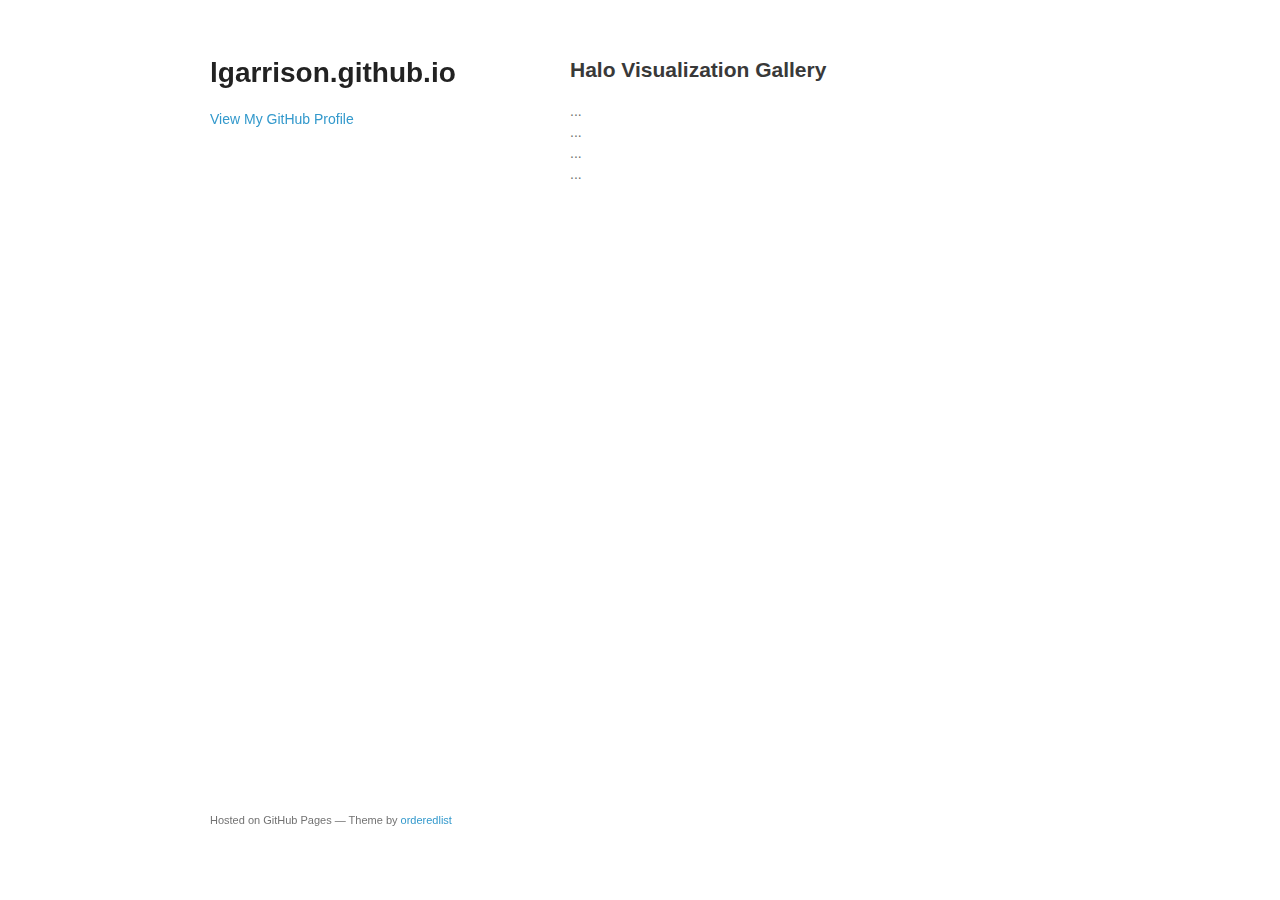
==== halos/index.html @ e94f792e "Organizing files" ====
<!doctype html>
<html>
  <head>
    <meta charset="utf-8">
    <meta http-equiv="X-UA-Compatible" content="chrome=1">
    <title>lgarrison.github.io by lgarrison</title>

    <link rel="stylesheet" href="../stylesheets/styles.css">
    <link rel="stylesheet" href="../stylesheets/github-light.css">
    <meta name="viewport" content="width=device-width">
    <!--[if lt IE 9]>
    <script src="//html5shiv.googlecode.com/svn/trunk/html5.js"></script>
    <![endif]-->
  </head>
  <body>
    <div class="wrapper">
      <header>
        <h1>lgarrison.github.io</h1>
        <p></p>


        <p class="view"><a href="https://github.com/lgarrison">View My GitHub Profile</a></p>

      </header>
      <section>
        <h2>
<a id="welcome-to-github-pages" class="anchor" href="#welcome-to-github-pages" aria-hidden="true"><span aria-hidden="true" class="octicon octicon-link"></span></a>Halo Visualization Gallery</h2>

<div class="grid">
  <div class="grid-item">...</div>
  <div class="grid-item grid-item--width2">...</div>
  <div class="grid-item">...</div>
  ...
</div>

      </section>
      <footer>
        <p><small>Hosted on GitHub Pages &mdash; Theme by <a href="https://github.com/orderedlist">orderedlist</a></small></p>
      </footer>
    </div>
    <script src="../javascripts/scale.fix.js"></script>
    <script src="/path/to/masonry.pkgd.min.js"></script>
    
  </body>
</html>
---- stylesheets/styles.css ----
@font-face {
  font-family: 'Noto Sans';
  font-weight: 400;
  font-style: normal;
  src: url('../fonts/Noto-Sans-regular/Noto-Sans-regular.eot');
  src: url('../fonts/Noto-Sans-regular/Noto-Sans-regular.eot?#iefix') format('embedded-opentype'),
       local('Noto Sans'),
       local('Noto-Sans-regular'),
       url('../fonts/Noto-Sans-regular/Noto-Sans-regular.woff2') format('woff2'),
       url('../fonts/Noto-Sans-regular/Noto-Sans-regular.woff') format('woff'),
       url('../fonts/Noto-Sans-regular/Noto-Sans-regular.ttf') format('truetype'),
       url('../fonts/Noto-Sans-regular/Noto-Sans-regular.svg#NotoSans') format('svg');
}

@font-face {
  font-family: 'Noto Sans';
  font-weight: 700;
  font-style: normal;
  src: url('../fonts/Noto-Sans-700/Noto-Sans-700.eot');
  src: url('../fonts/Noto-Sans-700/Noto-Sans-700.eot?#iefix') format('embedded-opentype'),
       local('Noto Sans Bold'),
       local('Noto-Sans-700'),
       url('../fonts/Noto-Sans-700/Noto-Sans-700.woff2') format('woff2'),
       url('../fonts/Noto-Sans-700/Noto-Sans-700.woff') format('woff'),
       url('../fonts/Noto-Sans-700/Noto-Sans-700.ttf') format('truetype'),
       url('../fonts/Noto-Sans-700/Noto-Sans-700.svg#NotoSans') format('svg');
}

@font-face {
  font-family: 'Noto Sans';
  font-weight: 400;
  font-style: italic;
  src: url('../fonts/Noto-Sans-italic/Noto-Sans-italic.eot');
  src: url('../fonts/Noto-Sans-italic/Noto-Sans-italic.eot?#iefix') format('embedded-opentype'),
       local('Noto Sans Italic'),
       local('Noto-Sans-italic'),
       url('../fonts/Noto-Sans-italic/Noto-Sans-italic.woff2') format('woff2'),
       url('../fonts/Noto-Sans-italic/Noto-Sans-italic.woff') format('woff'),
       url('../fonts/Noto-Sans-italic/Noto-Sans-italic.ttf') format('truetype'),
       url('../fonts/Noto-Sans-italic/Noto-Sans-italic.svg#NotoSans') format('svg');
}

@font-face {
  font-family: 'Noto Sans';
  font-weight: 700;
  font-style: italic;
  src: url('../fonts/Noto-Sans-700italic/Noto-Sans-700italic.eot');
  src: url('../fonts/Noto-Sans-700italic/Noto-Sans-700italic.eot?#iefix') format('embedded-opentype'),
       local('Noto Sans Bold Italic'),
       local('Noto-Sans-700italic'),
       url('../fonts/Noto-Sans-700italic/Noto-Sans-700italic.woff2') format('woff2'),
       url('../fonts/Noto-Sans-700italic/Noto-Sans-700italic.woff') format('woff'),
       url('../fonts/Noto-Sans-700italic/Noto-Sans-700italic.ttf') format('truetype'),
       url('../fonts/Noto-Sans-700italic/Noto-Sans-700italic.svg#NotoSans') format('svg');
}

body {
  background-color: #fff;
  padding:50px;
  font: 14px/1.5 "Noto Sans", "Helvetica Neue", Helvetica, Arial, sans-serif;
  color:#727272;
  font-weight:400;
}

h1, h2, h3, h4, h5, h6 {
  color:#222;
  margin:0 0 20px;
}

p, ul, ol, table, pre, dl {
  margin:0 0 20px;
}

h1, h2, h3 {
  line-height:1.1;
}

h1 {
  font-size:28px;
}

h2 {
  color:#393939;
}

h3, h4, h5, h6 {
  color:#494949;
}

a {
  color:#39c;
  text-decoration:none;
}

a:hover {
  color:#069;
}

a small {
  font-size:11px;
  color:#777;
  margin-top:-0.3em;
  display:block;
}

a:hover small {
  color:#777;
}

.wrapper {
  width:860px;
  margin:0 auto;
}

blockquote {
  border-left:1px solid #e5e5e5;
  margin:0;
  padding:0 0 0 20px;
  font-style:italic;
}

code, pre {
  font-family:Monaco, Bitstream Vera Sans Mono, Lucida Console, Terminal, Consolas, Liberation Mono, DejaVu Sans Mono, Courier New, monospace;
  color:#333;
  font-size:12px;
}

pre {
  padding:8px 15px;
  background: #f8f8f8;
  border-radius:5px;
  border:1px solid #e5e5e5;
  overflow-x: auto;
}

table {
  width:100%;
  border-collapse:collapse;
}

th, td {
  text-align:left;
  padding:5px 10px;
  border-bottom:1px solid #e5e5e5;
}

dt {
  color:#444;
  font-weight:700;
}

th {
  color:#444;
}

img {
  max-width:100%;
}

header {
  width:270px;
  float:left;
  position:fixed;
  -webkit-font-smoothing:subpixel-antialiased;
}

header ul {
  list-style:none;
  height:40px;
  padding:0;
  background: #f4f4f4;
  border-radius:5px;
  border:1px solid #e0e0e0;
  width:270px;
}

header li {
  width:89px;
  float:left;
  border-right:1px solid #e0e0e0;
  height:40px;
}

header li:first-child a {
  border-radius:5px 0 0 5px;
}

header li:last-child a {
  border-radius:0 5px 5px 0;
}

header ul a {
  line-height:1;
  font-size:11px;
  color:#999;
  display:block;
  text-align:center;
  padding-top:6px;
  height:34px;
}

header ul a:hover {
  color:#999;
}

header ul a:active {
  background-color:#f0f0f0;
}

strong {
  color:#222;
  font-weight:700;
}

header ul li + li + li {
  border-right:none;
  width:89px;
}

header ul a strong {
  font-size:14px;
  display:block;
  color:#222;
}

section {
  width:500px;
  float:right;
  padding-bottom:50px;
}

small {
  font-size:11px;
}

hr {
  border:0;
  background:#e5e5e5;
  height:1px;
  margin:0 0 20px;
}

footer {
  width:270px;
  float:left;
  position:fixed;
  bottom:50px;
  -webkit-font-smoothing:subpixel-antialiased;
}

@media print, screen and (max-width: 960px) {

  div.wrapper {
    width:auto;
    margin:0;
  }

  header, section, footer {
    float:none;
    position:static;
    width:auto;
  }

  header {
    padding-right:320px;
  }

  section {
    border:1px solid #e5e5e5;
    border-width:1px 0;
    padding:20px 0;
    margin:0 0 20px;
  }

  header a small {
    display:inline;
  }

  header ul {
    position:absolute;
    right:50px;
    top:52px;
  }
}

@media print, screen and (max-width: 720px) {
  body {
    word-wrap:break-word;
  }

  header {
    padding:0;
  }

  header ul, header p.view {
    position:static;
  }

  pre, code {
    word-wrap:normal;
  }
}

@media print, screen and (max-width: 480px) {
  body {
    padding:15px;
  }

  header ul {
    width:99%;
  }

  header li, header ul li + li + li {
    width:33%;
  }
}

@media print {
  body {
    padding:0.4in;
    font-size:12pt;
    color:#444;
  }
}
---- stylesheets/github-light.css ----
/*
   Copyright 2014 GitHub Inc.

   Licensed under the Apache License, Version 2.0 (the "License");
   you may not use this file except in compliance with the License.
   You may obtain a copy of the License at

       http://www.apache.org/licenses/LICENSE-2.0

   Unless required by applicable law or agreed to in writing, software
   distributed under the License is distributed on an "AS IS" BASIS,
   WITHOUT WARRANTIES OR CONDITIONS OF ANY KIND, either express or implied.
   See the License for the specific language governing permissions and
   limitations under the License.

*/

.pl-c /* comment */ {
  color: #969896;
}

.pl-c1      /* constant, markup.raw, meta.diff.header, meta.module-reference, meta.property-name, support, support.constant, support.variable, variable.other.constant */,
.pl-s .pl-v /* string variable */ {
  color: #0086b3;
}

.pl-e  /* entity */,
.pl-en /* entity.name */ {
  color: #795da3;
}

.pl-s .pl-s1 /* string source */,
.pl-smi      /* storage.modifier.import, storage.modifier.package, storage.type.java, variable.other, variable.parameter.function */ {
  color: #333;
}

.pl-ent /* entity.name.tag */ {
  color: #63a35c;
}

.pl-k /* keyword, storage, storage.type */ {
  color: #a71d5d;
}

.pl-pds              /* punctuation.definition.string, string.regexp.character-class */,
.pl-s                /* string */,
.pl-s .pl-pse .pl-s1 /* string punctuation.section.embedded source */,
.pl-sr               /* string.regexp */,
.pl-sr .pl-cce       /* string.regexp constant.character.escape */,
.pl-sr .pl-sra       /* string.regexp string.regexp.arbitrary-repitition */,
.pl-sr .pl-sre       /* string.regexp source.ruby.embedded */ {
  color: #183691;
}

.pl-v /* variable */ {
  color: #ed6a43;
}

.pl-id /* invalid.deprecated */ {
  color: #b52a1d;
}

.pl-ii /* invalid.illegal */ {
  background-color: #b52a1d;
  color: #f8f8f8;
}

.pl-sr .pl-cce /* string.regexp constant.character.escape */ {
  color: #63a35c;
  font-weight: bold;
}

.pl-ml /* markup.list */ {
  color: #693a17;
}

.pl-mh        /* markup.heading */,
.pl-mh .pl-en /* markup.heading entity.name */,
.pl-ms        /* meta.separator */ {
  color: #1d3e81;
  font-weight: bold;
}

.pl-mq /* markup.quote */ {
  color: #008080;
}

.pl-mi /* markup.italic */ {
  color: #333;
  font-style: italic;
}

.pl-mb /* markup.bold */ {
  color: #333;
  font-weight: bold;
}

.pl-md /* markup.deleted, meta.diff.header.from-file */ {
  background-color: #ffecec;
  color: #bd2c00;
}

.pl-mi1 /* markup.inserted, meta.diff.header.to-file */ {
  background-color: #eaffea;
  color: #55a532;
}

.pl-mdr /* meta.diff.range */ {
  color: #795da3;
  font-weight: bold;
}

.pl-mo /* meta.output */ {
  color: #1d3e81;
}
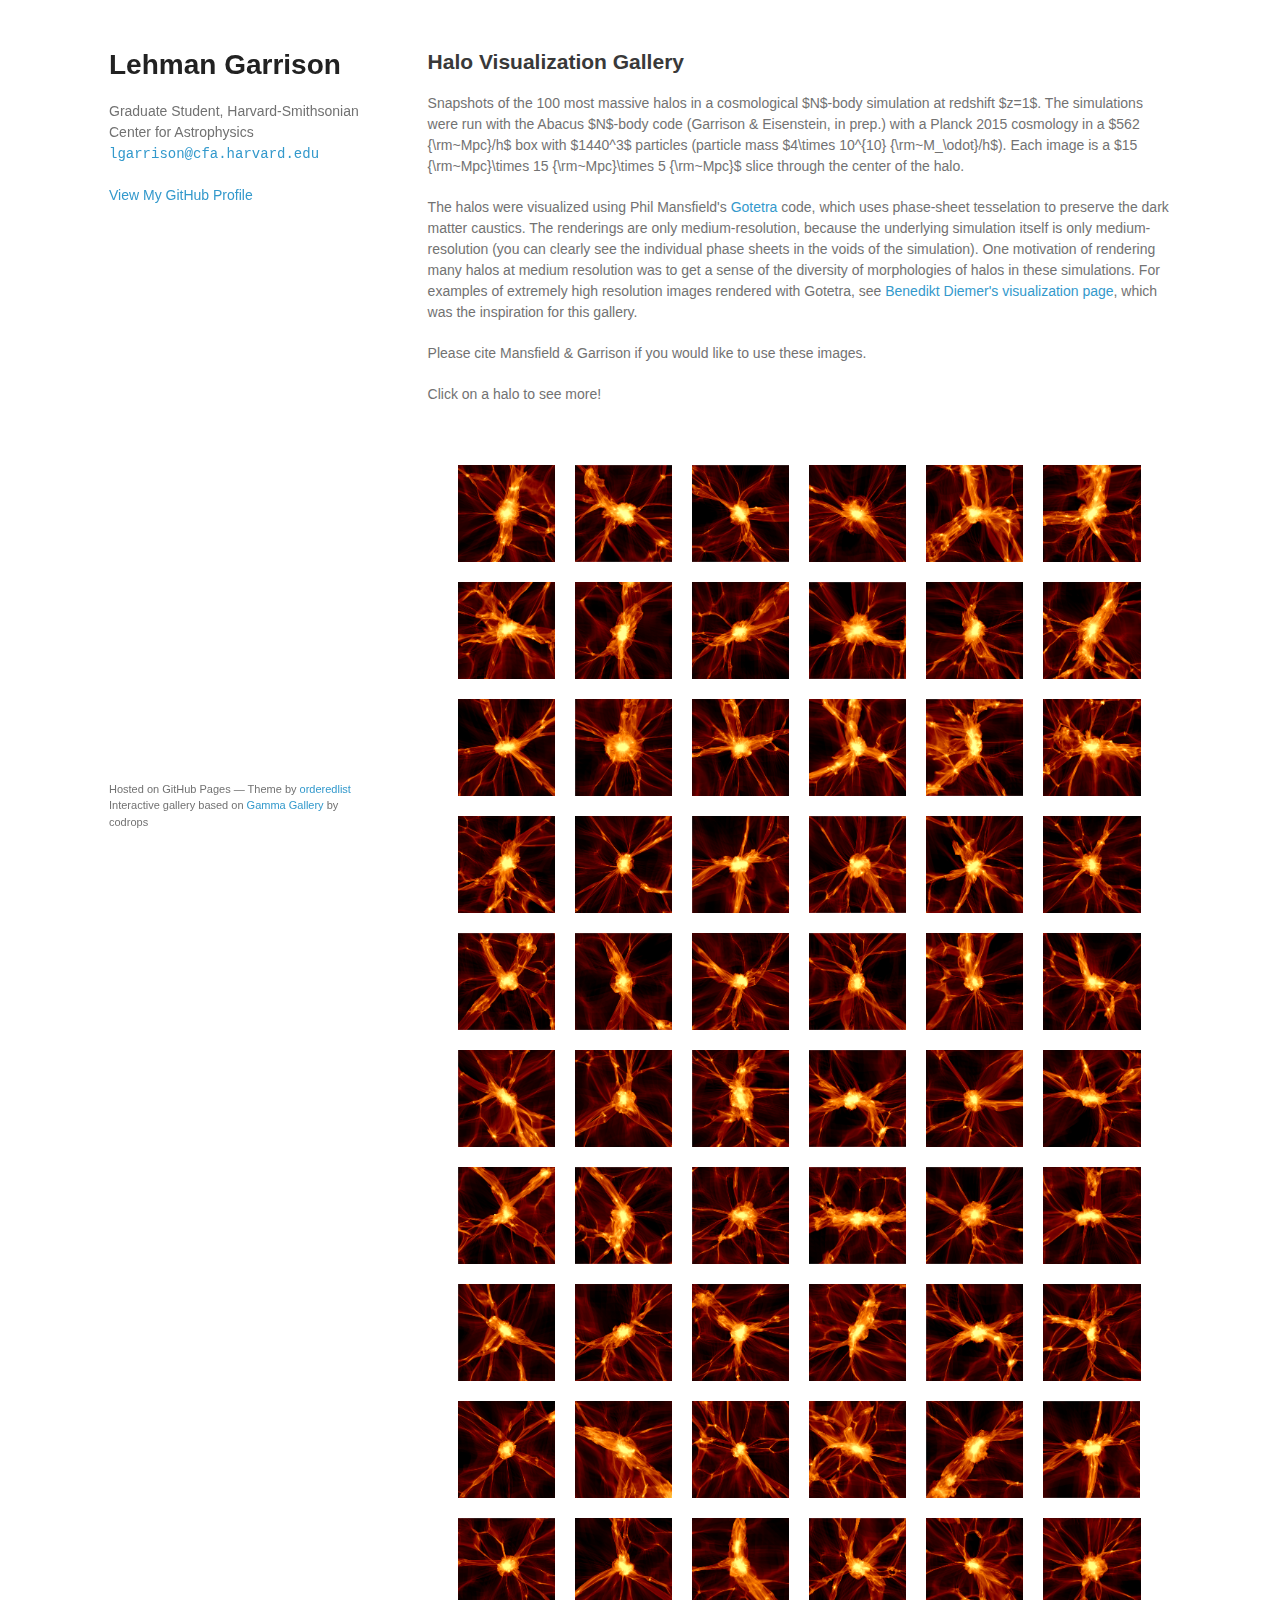
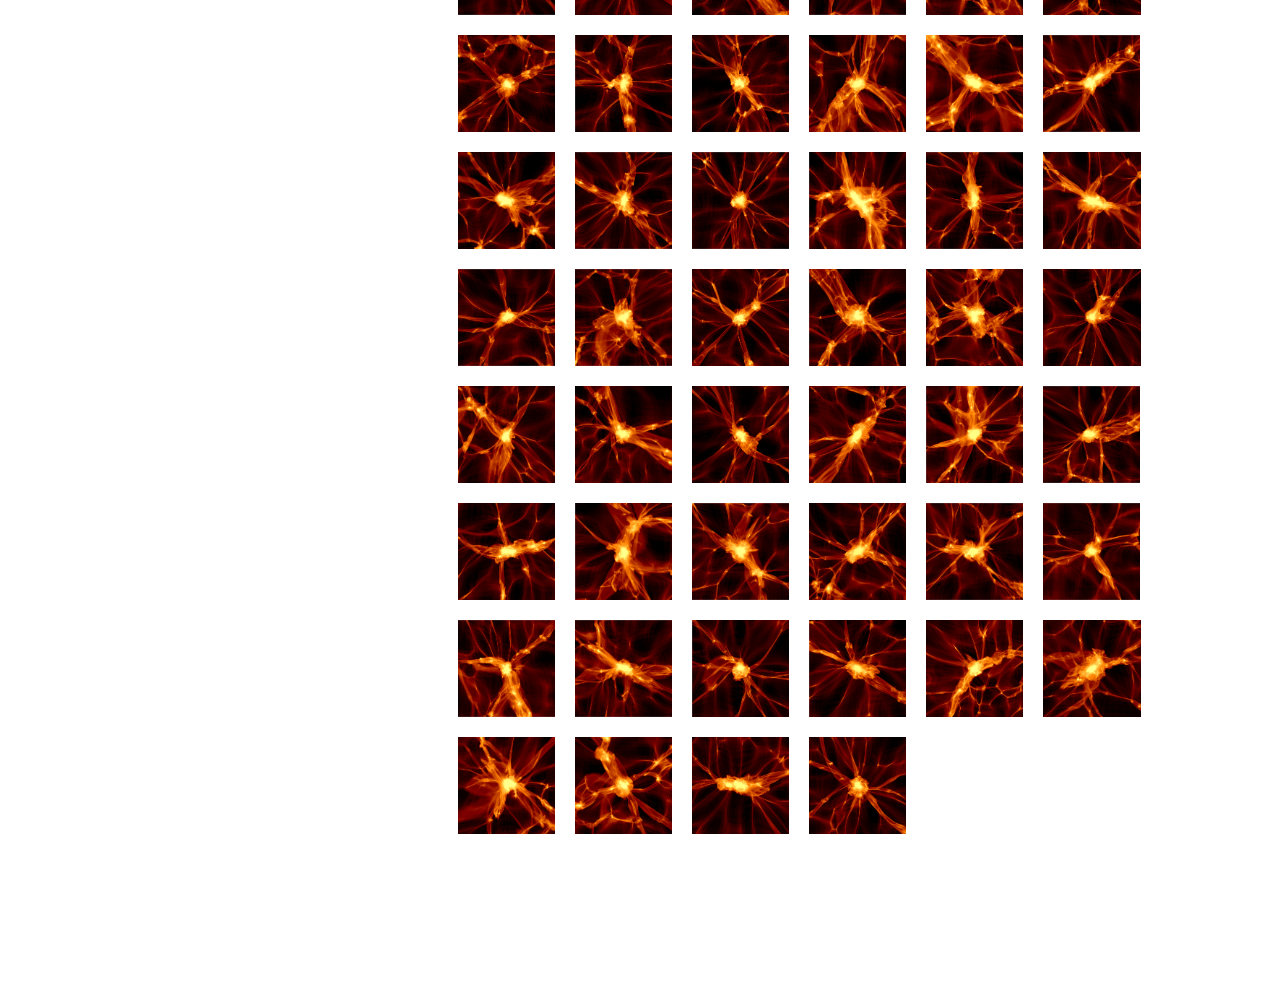
==== commit 6515cc16: "Halo visualization gallery and basic intro page" ====
--- a/halos/index.html
+++ b/halos/index.html
@@ -3,43 +3,205 @@
   <head>
     <meta charset="utf-8">
     <meta http-equiv="X-UA-Compatible" content="chrome=1">
-    <title>lgarrison.github.io by lgarrison</title>
+    <title>Lehman Garrison &mdash; Graduate Student, Harvard-Smithsonian Center for Astrophysics</title>
 
     <link rel="stylesheet" href="../stylesheets/styles.css">
     <link rel="stylesheet" href="../stylesheets/github-light.css">
+    <!--<link rel="stylesheet" href="stylesheets/halo_styles.css">-->
+    <link rel="stylesheet" href="stylesheets/style.css">
+    <style>
+      .wrapper {
+        width:90%;
+        margin:0 auto;
+      }
+      @media print, screen and (min-width: 1100px){
+      section {
+        width:70%;
+      }
+      }
+    </style>
     <meta name="viewport" content="width=device-width">
     <!--[if lt IE 9]>
     <script src="//html5shiv.googlecode.com/svn/trunk/html5.js"></script>
     <![endif]-->
+    <script type="text/x-mathjax-config">
+    MathJax.Hub.Config({
+      tex2jax: {inlineMath: [['$','$'], ['\\(','\\)']]},
+      "HTML-CSS": {scale: 95}
+    });
+    </script>
+    <script src='https://cdn.mathjax.org/mathjax/latest/MathJax.js?config=TeX-AMS-MML_HTMLorMML'></script>
   </head>
   <body>
     <div class="wrapper">
       <header>
-        <h1>lgarrison.github.io</h1>
-        <p></p>
+        <h1>Lehman Garrison</h1>
+        <p>Graduate Student, Harvard-Smithsonian Center for Astrophysics<br>
+          <a href="mailto:lgarrison@cfa.harvard.edu" class="email">lgarrison@cfa.harvard.edu</a></p>
 
 
         <p class="view"><a href="https://github.com/lgarrison">View My GitHub Profile</a></p>
 
       </header>
       <section>
-        <h2>
-<a id="welcome-to-github-pages" class="anchor" href="#welcome-to-github-pages" aria-hidden="true"><span aria-hidden="true" class="octicon octicon-link"></span></a>Halo Visualization Gallery</h2>
-
-<div class="grid">
-  <div class="grid-item">...</div>
-  <div class="grid-item grid-item--width2">...</div>
-  <div class="grid-item">...</div>
-  ...
-</div>
+        <h2><a id="welcome-to-github-pages" class="anchor" href="#welcome-to-github-pages" aria-hidden="true"><span aria-hidden="true" class="octicon octicon-link"></span></a>Halo Visualization Gallery</h2>
+        
+        <p>Snapshots of the 100 most massive halos in a cosmological $N$-body simulation at redshift $z=1$.  The simulations were run with the Abacus $N$-body code (Garrison & Eisenstein, in prep.) with a Planck 2015 cosmology in a $562 {\rm~Mpc}/h$ box with $1440^3$ particles (particle mass $4\times 10^{10} {\rm~M_\odot}/h$).  Each image is a $15 {\rm~Mpc}\times 15 {\rm~Mpc}\times 5 {\rm~Mpc}$ slice through the center of the halo.</p>
+        
+        <p>The halos were visualized using Phil Mansfield's <a href="https://github.com/phil-mansfield/gotetra">Gotetra</a> code, which uses phase-sheet tesselation to preserve the dark matter caustics.  The renderings are only medium-resolution, because the underlying simulation itself is only medium-resolution (you can clearly see the individual phase sheets in the voids of the simulation).  One motivation of rendering many halos at medium resolution was to get a sense of the diversity of morphologies of halos in these simulations.  For examples of extremely high resolution images rendered with Gotetra, see <a href="http://www.benediktdiemer.com/visualization/images/">Benedikt Diemer's visualization page</a>, which was the inspiration for this gallery.</p>
+        
+        <p>Please cite Mansfield & Garrison if you would like to use these images.</p>
+        
+        <p>Click on a halo to see more!</p>
+
+        <!-- <div class="grid">
+          <div class="grid-sizer"></div>
+          <div class="gutter-sizer"></div>
+        </div>-->
+        
+        <div class="main">
+				<div class="gamma-container" id="gamma-container">
+					<ul class="gamma-gallery">
+						<!--<li>
+							<div data-alt="img03" data-description="<h3>Sky high</h3>" data-max-width="1800" data-max-height="1350">
+                                <div data-src="images/xsmall/3.jpg"></div>
+							</div>
+						</li>-->
+					</ul>
+
+					<div class="gamma-overlay"></div>
+				</div>
+
+			</div><!--/main-->
 
       </section>
       <footer>
-        <p><small>Hosted on GitHub Pages &mdash; Theme by <a href="https://github.com/orderedlist">orderedlist</a></small></p>
+        <small>
+        <p>Hosted on GitHub Pages &mdash; Theme by <a href="https://github.com/orderedlist">orderedlist</a><br>Interactive gallery based on <a href="https://github.com/codrops/GammaGallery">Gamma Gallery</a> by codrops</p>
+        </small>
       </footer>
     </div>
     <script src="../javascripts/scale.fix.js"></script>
-    <script src="/path/to/masonry.pkgd.min.js"></script>
+    <script src="javascripts/papaparse.min.js"></script>
+    
+    <script>
+    
+        // init Masonry
+        var grid = document.querySelector('.gamma-gallery');
+      
+        function mathjax_float(float, prec){
+          mantissa = Math.log10(float)
+          base = Math.pow(10, mantissa - Math.floor(mantissa))
+          mantissa = Math.floor(mantissa)
+          if(mantissa == 0)
+            return base.toPrecision(prec);
+          return base.toPrecision(prec) + "\\times 10^{" + mantissa + "}";
+        }
+        var haloli;
+        function init_grid(halos){
+            for(var i = 0; i < halos.length; i++) {
+                haloli = document.createElement("li");
+                var halodiv = document.createElement("div");
+                halodiv.setAttribute('data-alt', "halo_" + halos[i].id);
+                halodiv.setAttribute('data-description', "<h3><table><tr><td class='field'>Halo ID:</td><td>" + halos[i].id +
+                                     "</td></tr><tr><td class='field'>Halo mass $M_{\\rm vir}$:</td><td>$" + mathjax_float(halos[i].m,2) + 
+                                     "~{\\rm M_\\odot}/h$</td></tr><tr><td class='field'>Halo radius $R_{\\rm vir}$:</td><td>$" + mathjax_float(halos[i].r/1000, 2) + 
+                                     "~{\\rm Mpc}/h$</td></tr><tr><td class='field'>Number of halo particles:</td><td>" + halos[i].n_part + "</td></tr></table></h3>");
+                var haloimg = document.createElement("div");
+                haloimg.setAttribute("data-src", "images/halo_" + halos[i].id + ".png");
+                halodiv.appendChild(haloimg);
+                haloli.appendChild(halodiv);
+                grid.appendChild(haloli);
+            }
+        
+            /*var msnry = new Masonry( grid, {
+              itemSelector: '.grid-item',
+              columnWidth: '.grid-sizer',
+              percentPosition: true,
+              gutter: '.gutter-sizer'
+            });
+                
+            imagesLoaded( grid ).on( 'progress', function() {
+              // layout Masonry after each image loads
+              msnry.layout();
+            });*/
+        }
+    
+        // Parse the halo info and populate the grid
+        Papa.parse("halo_info.csv", {
+            complete: function(results) {
+                init_grid(results.data);
+            },
+            header: true,
+            download: true,
+            skipEmptyLines: true,
+            dynamicTyping: true
+        });
+        
+    </script>
+    <script src="javascripts/modernizr.custom.70736.js"></script>
+    <script src="https://ajax.googleapis.com/ajax/libs/jquery/1.8.2/jquery.min.js"></script>
+    <script src="javascripts/jquery.masonry.min.js"></script>
+    <script src="javascripts/jquery.history.js"></script>
+    <script src="javascripts/js-url.min.js"></script>
+    <script src="javascripts/jquerypp.custom.js"></script>
+    <script src="javascripts/gamma.js"></script>
+    <script type="text/javascript">
+        $(function() {
+
+            var GammaSettings = {
+                    // order is important!
+                    viewport : [ {
+                        width : 1200,
+                        columns : 10
+                    }, {
+                        width : 900,
+                        columns : 8
+                    }, {
+                        width : 500,
+                        columns : 6
+                    }, { 
+                        width : 320,
+                        columns : 4
+                    }, { 
+                        width : 0,
+                        columns : 4
+                    } ],
+                    
+                svImageTransitionSpeedFade : 1000,
+                svImageTransitionEasingFade : '',
+                svOpacity: 1.0,
+                svCallback: function(data) {
+                  if(!data.isTypeset){
+                    Gamma.isRendering = true;
+                    MathJax.Hub.Queue(["Typeset",MathJax.Hub]);
+                    // Store the typeset version so we don't have to do it again
+                    MathJax.Hub.Queue([function(){
+                      data.description = Gamma.svDescription.html();
+                      data.isTypeset = true;
+                      Gamma.isRendering = false;
+                    }]);
+                  }
+                }
+            };
+
+            Gamma.init( GammaSettings, fncallback );
+
+
+            // Example how to add more items (just a dummy):
+
+            function fncallback() {
+                $( '#loadmore' ).show().on( 'click', function() {
+                    var newitems = ''
+                    Gamma.add( $( newitems ) );
+                } );
+                MathJax.Hub.Queue(["Typeset",MathJax.Hub, haloli]);
+            }
+
+        });
+
+    </script>	
+
     
   </body>
 </html>
--- a/stylesheets/styles.css
+++ b/stylesheets/styles.css
@@ -248,7 +248,7 @@
   -webkit-font-smoothing:subpixel-antialiased;
 }
 
-@media print, screen and (max-width: 960px) {
+@media print, screen and (max-width: 1100px) {
 
   div.wrapper {
     width:auto;
--- a/halos/stylesheets/halo_styles.css
+++ b/halos/stylesheets/halo_styles.css
@@ -0,0 +1,6 @@
+.grid-sizer,
+.grid-item { width: 100px;
+            margin-bottom: 2%;
+            }
+
+.gutter-sizer { width: 2%; }
--- a/halos/stylesheets/style.css
+++ b/halos/stylesheets/style.css
@@ -0,0 +1,348 @@
+/*@import url('demo.css');*/
+/* Entypo Icon Font */
+@font-face {
+  font-family: 'entypo-selected';
+  src: url("../font/entypo-selected.eot");
+  src: 
+	  url("../font/entypo-selected.eot?#iefix") format('embedded-opentype'), 
+	  url("../font/entypo-selected.woff") format('woff'), 
+	  url("../font/entypo-selected.ttf") format('truetype'), 
+	  url("../font/entypo-selected.svg#entypo-selected") format('svg');
+  font-weight: normal;
+  font-style: normal;
+}
+
+html { height: 100%; }
+* {
+	-webkit-box-sizing: border-box;
+	-moz-box-sizing: border-box;
+	box-sizing: border-box;
+	padding: 0;
+	margin: 0;
+}
+
+.clearfix:before,
+.clearfix:after {
+    content: " ";
+    display: table;
+}
+
+.clearfix:after {
+    clear: both;
+}
+
+.main {
+	padding: 30px 20px 100px 20px;
+	max-width: 1580px;
+	margin: 0 auto;
+}
+
+.email {
+  font-family: monospace;
+}
+
+/* Gamma Gallery Style */
+
+.gamma-container {
+	min-height: 200px;
+}
+
+.gamma-gallery {
+	list-style-type: none;
+	padding: 0;
+	margin: 0;
+	width: 100%;
+	position: relative;
+}
+
+/* http://nicolasgallagher.com/micro-clearfix-hack/ */
+.gamma-gallery:before,
+.gamma-gallery:after {
+    content: " ";
+    display: table;
+}
+
+.gamma-gallery:after {
+    clear: both;
+}
+
+/**
+ * For IE 6/7 only
+ * Include this rule to trigger hasLayout and contain floats.
+.gamma-gallery {
+    *zoom: 1;
+}
+ */
+
+.gamma-gallery li {
+	display: block;
+	position: relative;
+	cursor: pointer;
+	float: left;
+	padding: 10px;
+}
+
+.gamma-gallery li img {
+	max-width: 100%;
+	width: auto;
+	height: auto;
+	display: block;
+}
+
+.gamma-description {
+	background: #fff;
+	background: rgba(255, 255, 255, 0.6);
+	position: absolute;
+	top: 20px;
+	left: 20px;
+	bottom: 20px;
+	right: 20px;
+	text-align: center;
+	-ms-filter:"progid:DXImageTransform.Microsoft.Alpha(Opacity=0)";
+	filter: alpha(opacity=0);
+	opacity: 0;
+	-webkit-transition: opacity 0.4s ease-in-out;
+	-moz-transition: opacity 0.4s ease-in-out;
+	-ms-transition: opacity 0.4s ease-in-out;
+	-o-transition: opacity 0.4s ease-in-out;
+	transition: opacity 0.4s ease-in-out;
+    font-family: monospace
+}
+
+.no-touch .gamma-gallery li:hover .gamma-description {
+	-ms-filter:"progid:DXImageTransform.Microsoft.Alpha(Opacity=80)";
+	filter: alpha(opacity=80);
+	opacity: 1;
+}
+ 
+.gamma-description:before {
+	content: '';
+	height: 100%;
+}
+
+.gamma-description:before,
+.gamma-description h3 {
+	display: inline-block;
+	vertical-align: middle;
+}
+
+.gamma-description h3 {
+	width: 100%;
+	padding: 0 20px;
+	font-weight: 400;
+	font-size: 16px;
+	letter-spacing: 2px;
+}
+
+.gamma-buttons {
+	position: absolute;
+	top: 10px;
+	right: 10px;
+	z-index: 10001;
+}
+
+.gamma-buttons button {
+	float: left;
+	background: #333;
+	color: #fff;
+	display: block;
+	width: 30px;
+	height: 30px;
+	font-size: 14px;
+	margin-left: 5px;
+	cursor: pointer;
+	border: none;
+	outline: none;
+}
+
+.gamma-buttons button:before,
+.gamma-nav span:before {
+	font-family: 'entypo-selected';
+	font-style: normal;
+	font-weight: normal;
+	speak: none;
+	display: block;
+	text-align: center;
+	opacity: 0.7;
+	outline: none;
+}
+
+.no-touch .gamma-buttons button:hover {
+	background: #666;
+}
+
+button.gamma-btn-close:before {
+	content: '\2715';
+}
+
+button.gamma-btn-ssplay:before {
+	content: '\25b6';
+}
+
+button.gamma-btn-sspause:before {
+	content: '\2389';
+}
+
+.gamma-single-view {
+	position: fixed;
+	top: 0;
+	left: 0;
+	width: 100%;
+	height: 100%;	
+	z-index: 10000;
+	text-align: center;
+	display:none;
+}
+
+.gamma-overlay {
+	background: #000;
+	position: fixed;
+	top: 0;
+	left: 0;
+	width: 100%;
+	height: 100%;
+	opacity: 0;
+	display: none;
+	z-index: 9999;
+}
+
+.gamma-single-view img {
+	position: absolute;
+	cursor: pointer;
+}
+
+.gamma-description-wrapper {
+	background: rgba(0,0,0,0.7);
+	position: absolute;
+	bottom: 0px;
+	left: 0px;
+	right: 0px;
+	z-index: 10;
+	padding: 5px 0;
+}
+
+.gamma-single-view .gamma-description {
+	background: transparent;
+	position: relative;
+	bottom: auto;
+	left: auto;
+	right: auto;
+	top: auto;
+}
+
+.gamma-single-view .gamma-description h3 {
+	font-size: 15px;
+	padding: 5px 0;
+	color: #fff;
+}
+
+.gamma-nav span {
+	position: absolute;
+	display: block;
+	width: 20px;
+	height: 38px;
+	top: 50%;
+	margin-top: -19px;
+	left: 20px;
+	cursor: pointer;
+	text-align: center;
+	-webkit-transition: all 0.3s ease;
+	-moz-transition: all 0.3s ease;
+	-ms-transition: all 0.3s ease;
+	-o-transition: all 0.3s ease;
+	transition: all 0.3s ease;
+}
+
+.gamma-nav span.gamma-next {
+	left: auto;
+	right: 20px;
+}
+
+.gamma-nav span:before {
+	color: #fff;
+	opacity: 0.7;
+	font-size: 40px;
+}
+
+.gamma-nav span:hover:before {
+	opacity: 1;
+}
+
+.gamma-nav span:before {
+	display: block;
+	margin: 0;
+	width: auto;
+}
+
+.gamma-nav span.gamma-prev:before {
+	content: '\e75d';
+}
+
+.gamma-nav span.gamma-next:before {
+	content: '\e75e';
+}
+
+.gamma-img-fly {
+	position: absolute;
+	top: 0;
+	left: 0;
+	z-index: 99999;
+}
+
+/* Loaders */
+
+.gamma-loading {
+	background: transparent url(../images/loader_light.gif) no-repeat center center;
+}
+
+.gamma-single-view.gamma-loading {
+	background: transparent url(../images/loader_dark.gif) no-repeat center center;
+}
+
+
+/* Make some things unselectable. Remove where selection is needed: */
+
+.gamma-container img,
+.gamma-nav span,
+.gamma-buttons button {
+	-webkit-touch-callout: none;
+	-webkit-user-select: none;
+	-khtml-user-select: none;
+	-moz-user-select: none;
+	-ms-user-select: none;
+	user-select: none;
+}
+
+.gamma-description table, tr, td {
+    border: none;
+    table-layout: fixed;
+}
+.gamma-description .field {
+    border: none;
+    text-align: right;
+}
+
+@media screen and (max-width: 750px) {
+
+	.gamma-description {
+		top: 10px;
+		left: 10px;
+		bottom: 10px;
+		right: 10px;
+	}
+
+	.gamma-description h3 {
+		font-size: 14px;
+		padding: 0 5px;
+	}
+
+}
+
+@media screen and (max-width: 500px) {
+
+	.gamma-buttons {
+		float: left;
+		clear: both;
+	}
+
+}
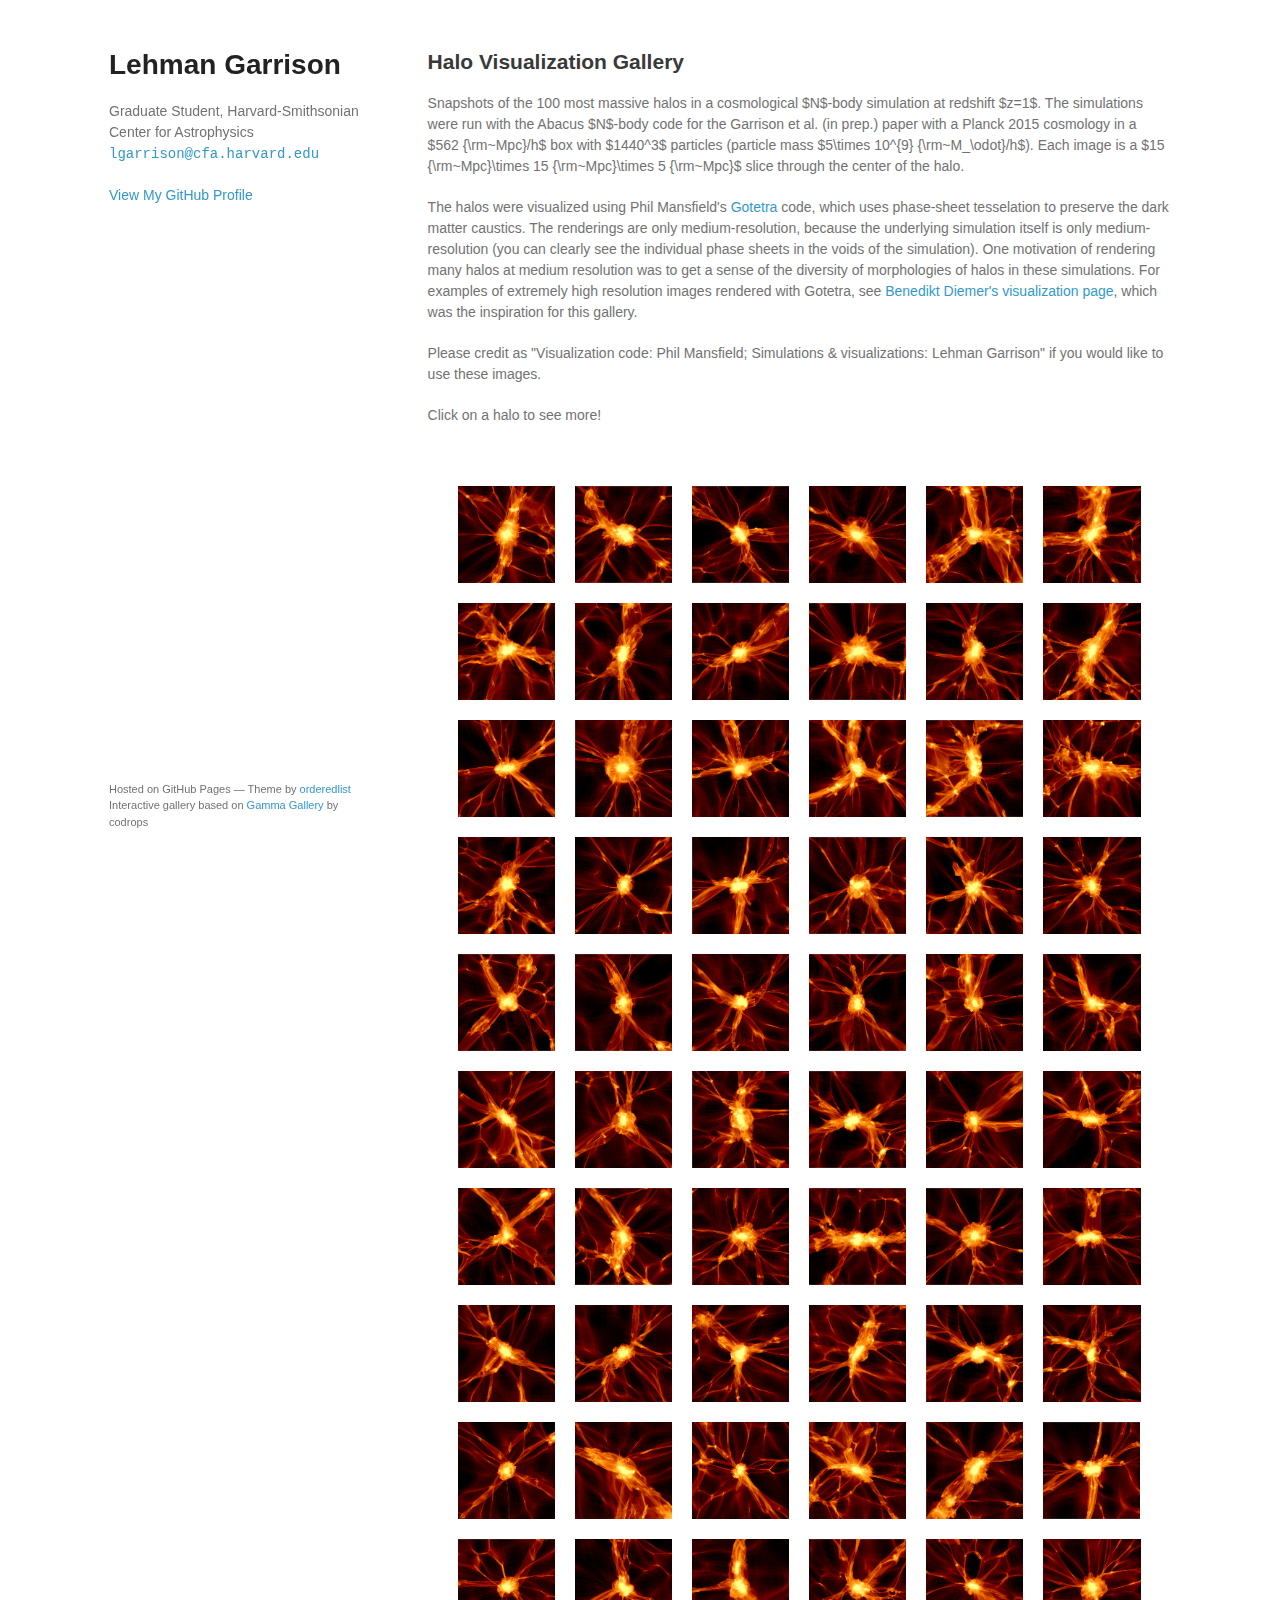
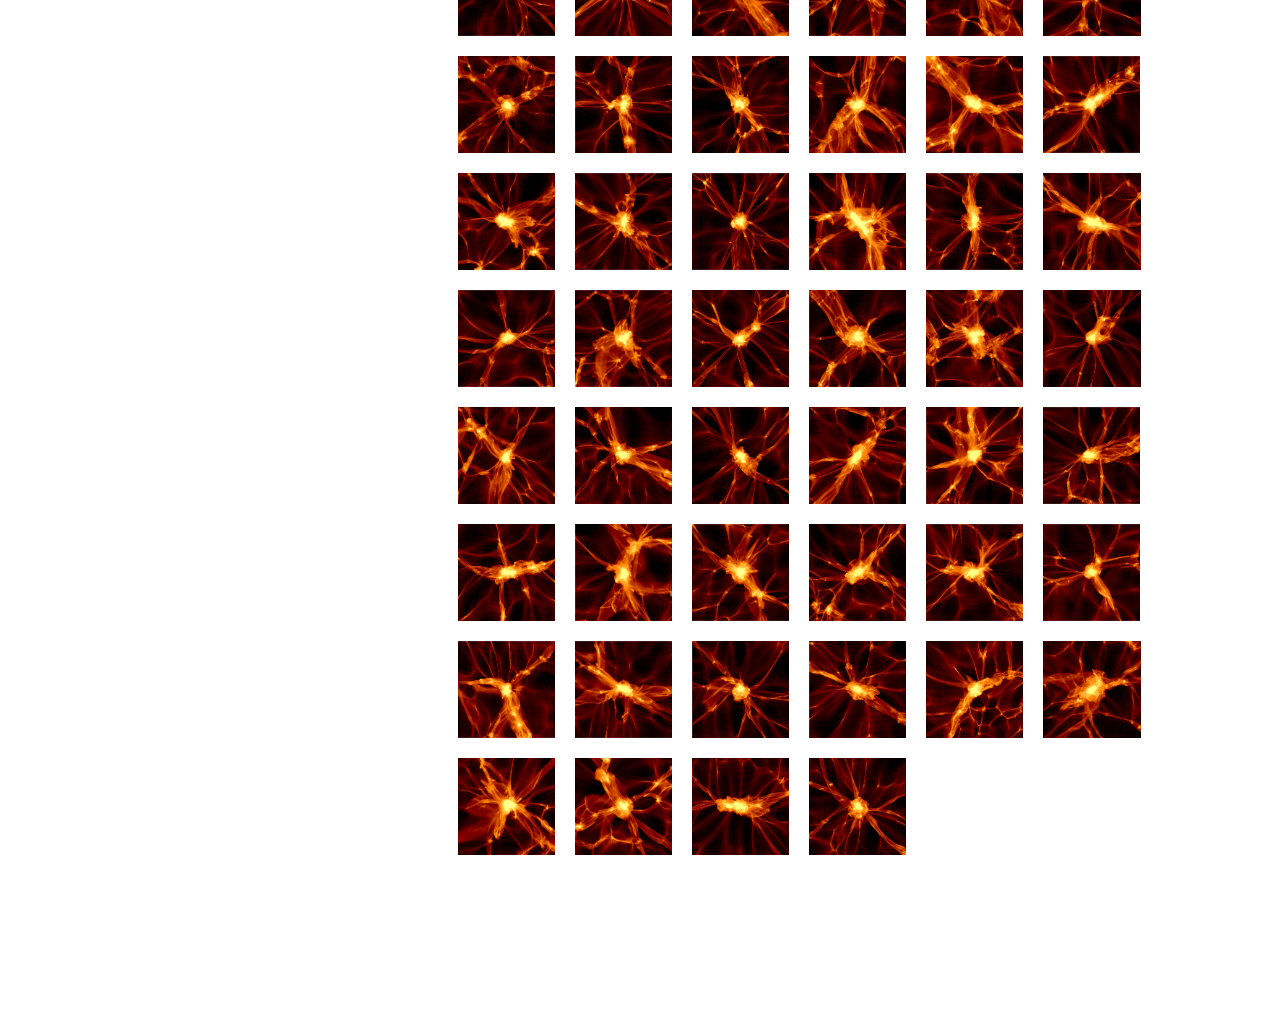
==== commit f7343280: "Update index.html" ====
--- a/halos/index.html
+++ b/halos/index.html
@@ -46,11 +46,11 @@
       <section>
         <h2><a id="welcome-to-github-pages" class="anchor" href="#welcome-to-github-pages" aria-hidden="true"><span aria-hidden="true" class="octicon octicon-link"></span></a>Halo Visualization Gallery</h2>
         
-        <p>Snapshots of the 100 most massive halos in a cosmological $N$-body simulation at redshift $z=1$.  The simulations were run with the Abacus $N$-body code (Garrison & Eisenstein, in prep.) with a Planck 2015 cosmology in a $562 {\rm~Mpc}/h$ box with $1440^3$ particles (particle mass $4\times 10^{10} {\rm~M_\odot}/h$).  Each image is a $15 {\rm~Mpc}\times 15 {\rm~Mpc}\times 5 {\rm~Mpc}$ slice through the center of the halo.</p>
+        <p>Snapshots of the 100 most massive halos in a cosmological $N$-body simulation at redshift $z=1$.  The simulations were run with the Abacus $N$-body code for the Garrison et al. (in prep.) paper with a Planck 2015 cosmology in a $562 {\rm~Mpc}/h$ box with $1440^3$ particles (particle mass $5\times 10^{9} {\rm~M_\odot}/h$).  Each image is a $15 {\rm~Mpc}\times 15 {\rm~Mpc}\times 5 {\rm~Mpc}$ slice through the center of the halo.</p>
         
         <p>The halos were visualized using Phil Mansfield's <a href="https://github.com/phil-mansfield/gotetra">Gotetra</a> code, which uses phase-sheet tesselation to preserve the dark matter caustics.  The renderings are only medium-resolution, because the underlying simulation itself is only medium-resolution (you can clearly see the individual phase sheets in the voids of the simulation).  One motivation of rendering many halos at medium resolution was to get a sense of the diversity of morphologies of halos in these simulations.  For examples of extremely high resolution images rendered with Gotetra, see <a href="http://www.benediktdiemer.com/visualization/images/">Benedikt Diemer's visualization page</a>, which was the inspiration for this gallery.</p>
         
-        <p>Please cite Mansfield & Garrison if you would like to use these images.</p>
+        <p>Please credit as "Visualization code: Phil Mansfield; Simulations & visualizations: Lehman Garrison"  if you would like to use these images.</p>
         
         <p>Click on a halo to see more!</p>
 
@@ -60,7 +60,7 @@
         </div>-->
         
         <div class="main">
-				<div class="gamma-container" id="gamma-container">
+				<div class="gamma-container gamma-loading" id="gamma-container">
 					<ul class="gamma-gallery">
 						<!--<li>
 							<div data-alt="img03" data-description="<h3>Sky high</h3>" data-max-width="1800" data-max-height="1350">
@@ -86,57 +86,6 @@
     
     <script>
     
-        // init Masonry
-        var grid = document.querySelector('.gamma-gallery');
-      
-        function mathjax_float(float, prec){
-          mantissa = Math.log10(float)
-          base = Math.pow(10, mantissa - Math.floor(mantissa))
-          mantissa = Math.floor(mantissa)
-          if(mantissa == 0)
-            return base.toPrecision(prec);
-          return base.toPrecision(prec) + "\\times 10^{" + mantissa + "}";
-        }
-        var haloli;
-        function init_grid(halos){
-            for(var i = 0; i < halos.length; i++) {
-                haloli = document.createElement("li");
-                var halodiv = document.createElement("div");
-                halodiv.setAttribute('data-alt', "halo_" + halos[i].id);
-                halodiv.setAttribute('data-description', "<h3><table><tr><td class='field'>Halo ID:</td><td>" + halos[i].id +
-                                     "</td></tr><tr><td class='field'>Halo mass $M_{\\rm vir}$:</td><td>$" + mathjax_float(halos[i].m,2) + 
-                                     "~{\\rm M_\\odot}/h$</td></tr><tr><td class='field'>Halo radius $R_{\\rm vir}$:</td><td>$" + mathjax_float(halos[i].r/1000, 2) + 
-                                     "~{\\rm Mpc}/h$</td></tr><tr><td class='field'>Number of halo particles:</td><td>" + halos[i].n_part + "</td></tr></table></h3>");
-                var haloimg = document.createElement("div");
-                haloimg.setAttribute("data-src", "images/halo_" + halos[i].id + ".png");
-                halodiv.appendChild(haloimg);
-                haloli.appendChild(halodiv);
-                grid.appendChild(haloli);
-            }
-        
-            /*var msnry = new Masonry( grid, {
-              itemSelector: '.grid-item',
-              columnWidth: '.grid-sizer',
-              percentPosition: true,
-              gutter: '.gutter-sizer'
-            });
-                
-            imagesLoaded( grid ).on( 'progress', function() {
-              // layout Masonry after each image loads
-              msnry.layout();
-            });*/
-        }
-    
-        // Parse the halo info and populate the grid
-        Papa.parse("halo_info.csv", {
-            complete: function(results) {
-                init_grid(results.data);
-            },
-            header: true,
-            download: true,
-            skipEmptyLines: true,
-            dynamicTyping: true
-        });
         
     </script>
     <script src="javascripts/modernizr.custom.70736.js"></script>
@@ -147,26 +96,82 @@
     <script src="javascripts/jquerypp.custom.js"></script>
     <script src="javascripts/gamma.js"></script>
     <script type="text/javascript">
+        // jQuery document.ready callback
         $(function() {
-
+            // Build the grid
+            var grid = document.querySelector('.gamma-gallery');
+          
+            function mathjax_float(flt, prec){
+              mantissa = Math.log10(flt)
+              base = Math.pow(10, mantissa - Math.floor(mantissa))
+              mantissa = Math.floor(mantissa)
+              if(mantissa == 0)
+                return base.toPrecision(prec);
+              return base.toPrecision(prec) + "\\times 10^{" + mantissa + "}";
+            }
+            var haloli;
+            function init_grid(halos){
+                for(var i = 0; i < halos.length; i++) {
+                    haloli = document.createElement("li");
+                    var halodiv = document.createElement("div");
+                    halodiv.setAttribute('data-alt', "halo_" + halos[i].id);
+                    halodiv.setAttribute('data-description', "<h3><table><tr><td class='field'>Halo ID:</td><td>" + halos[i].id +
+                                         "</td></tr><tr><td class='field'>Halo mass $M_{\\rm vir}$:</td><td>$" + mathjax_float(halos[i].m,2) + 
+                                         "~{\\rm M_\\odot}/h$</td></tr><tr><td class='field'>Halo radius $R_{\\rm vir}$:</td><td>$" + mathjax_float(halos[i].r/1000, 2) + 
+                                         "~{\\rm Mpc}/h$</td></tr><tr><td class='field'>Number of halo particles:</td><td>" + halos[i].n_part + "</td></tr></table></h3>");
+                    var haloimg = document.createElement("div");
+                    haloimg.setAttribute("data-src", "images/halo_" + halos[i].id + ".png");
+                    halodiv.appendChild(haloimg);
+                    haloli.appendChild(halodiv);
+                    grid.appendChild(haloli);
+                }
+            
+                /*var msnry = new Masonry( grid, {
+                  itemSelector: '.grid-item',
+                  columnWidth: '.grid-sizer',
+                  percentPosition: true,
+                  gutter: '.gutter-sizer'
+                });
+                    
+                imagesLoaded( grid ).on( 'progress', function() {
+                  // layout Masonry after each image loads
+                  msnry.layout();
+                });*/
+            }
+        
+            // Parse the halo info and populate the grid
+            Papa.parse("halo_info.csv", {
+                complete: function(results) {
+                    init_grid(results.data);
+                    init_gamma();
+                },
+                header: true,
+                download: true,
+                skipEmptyLines: true,
+                dynamicTyping: true
+            });
+
+        });
+        
+        function init_gamma(){
             var GammaSettings = {
-                    // order is important!
-                    viewport : [ {
-                        width : 1200,
-                        columns : 10
-                    }, {
-                        width : 900,
-                        columns : 8
-                    }, {
-                        width : 500,
-                        columns : 6
-                    }, { 
-                        width : 320,
-                        columns : 4
-                    }, { 
-                        width : 0,
-                        columns : 4
-                    } ],
+                // order is important!
+                viewport : [ {
+                    width : 1200,
+                    columns : 10
+                }, {
+                    width : 900,
+                    columns : 8
+                }, {
+                    width : 500,
+                    columns : 6
+                }, { 
+                    width : 320,
+                    columns : 4
+                }, { 
+                    width : 0,
+                    columns : 4
+                } ],
                     
                 svImageTransitionSpeedFade : 1000,
                 svImageTransitionEasingFade : '',
@@ -183,23 +188,18 @@
                     }]);
                   }
                 }
-            };
-
-            Gamma.init( GammaSettings, fncallback );
-
-
-            // Example how to add more items (just a dummy):
-
-            function fncallback() {
-                $( '#loadmore' ).show().on( 'click', function() {
-                    var newitems = ''
-                    Gamma.add( $( newitems ) );
-                } );
-                MathJax.Hub.Queue(["Typeset",MathJax.Hub, haloli]);
+                };
+           
+                Gamma.init( GammaSettings, fncallback );
+                // Example how to add more items (just a dummy):
+                function fncallback() {
+                    $( '#loadmore' ).show().on( 'click', function() {
+                        var newitems = ''
+                        Gamma.add( $( newitems ) );
+                    } );
+                    // MathJax.Hub.Queue(["Typeset",MathJax.Hub, haloli]);
+                }
             }
-
-        });
-
     </script>	
 
     
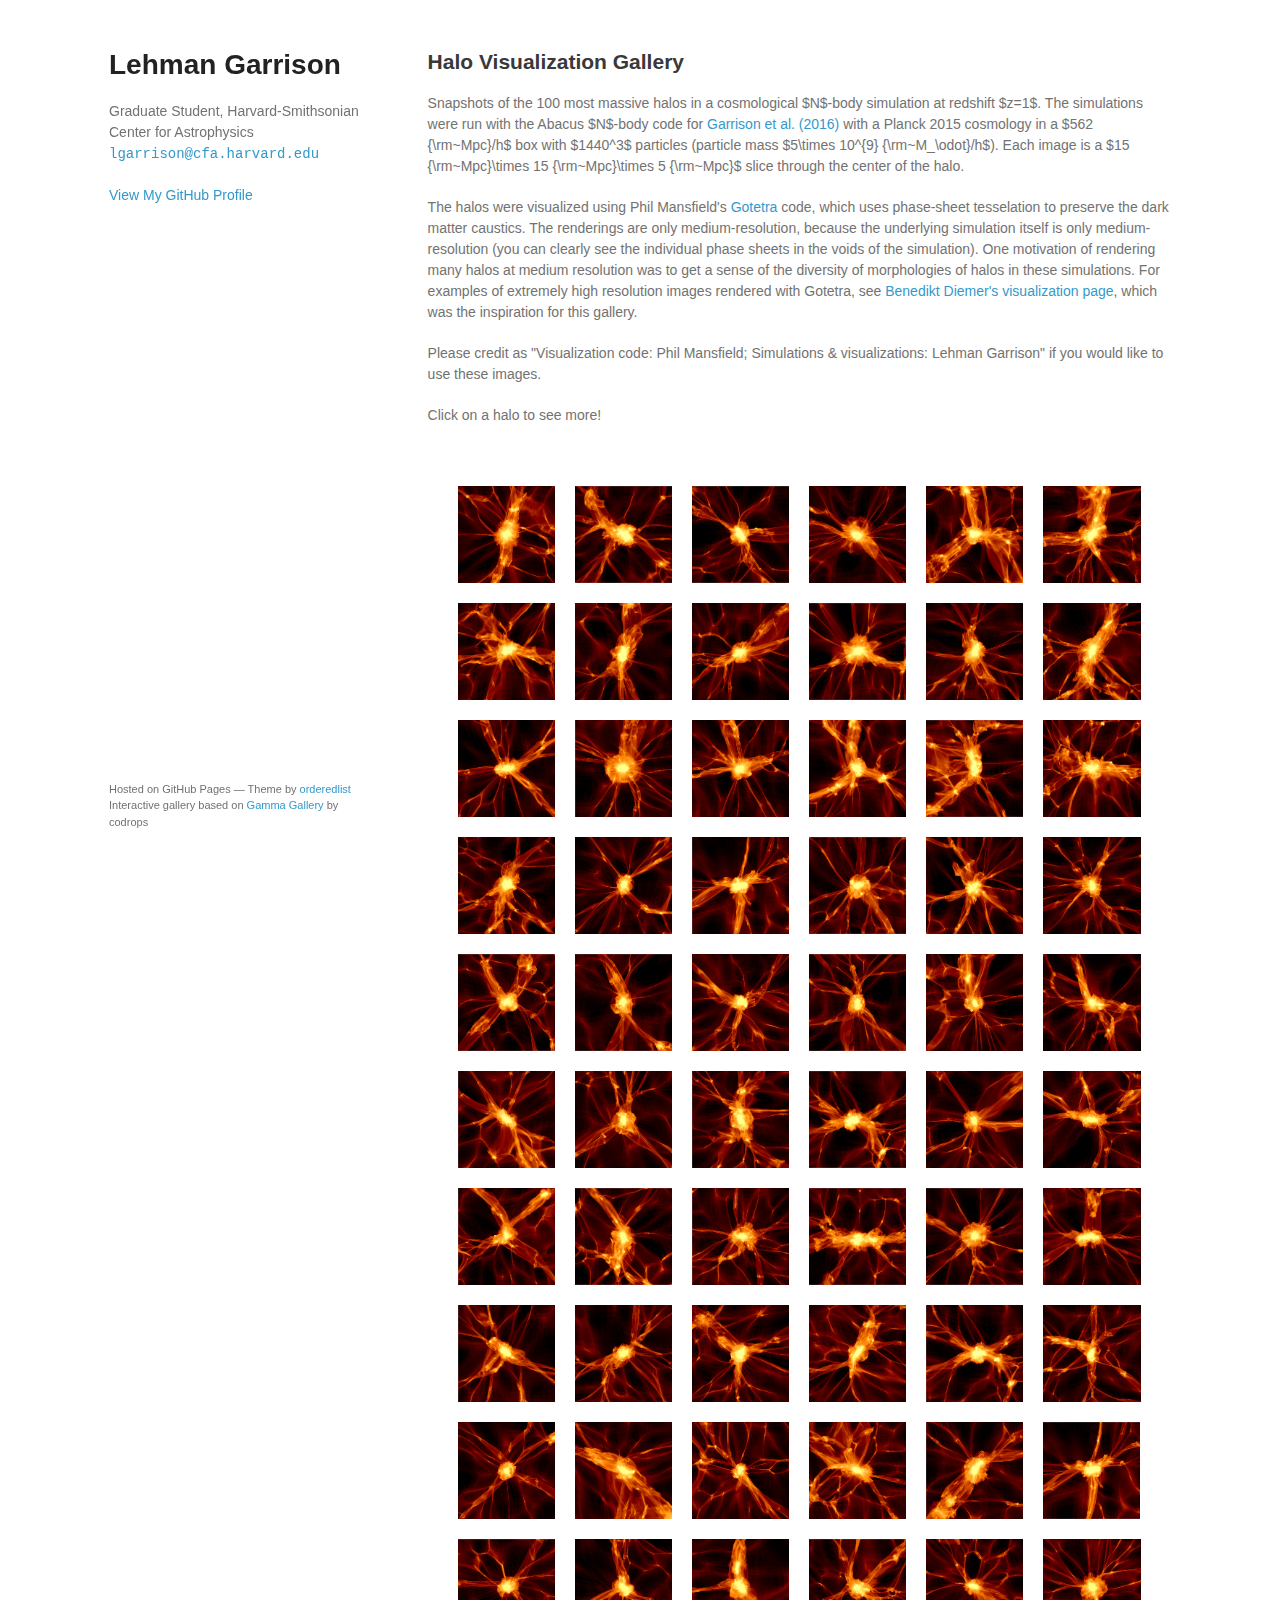
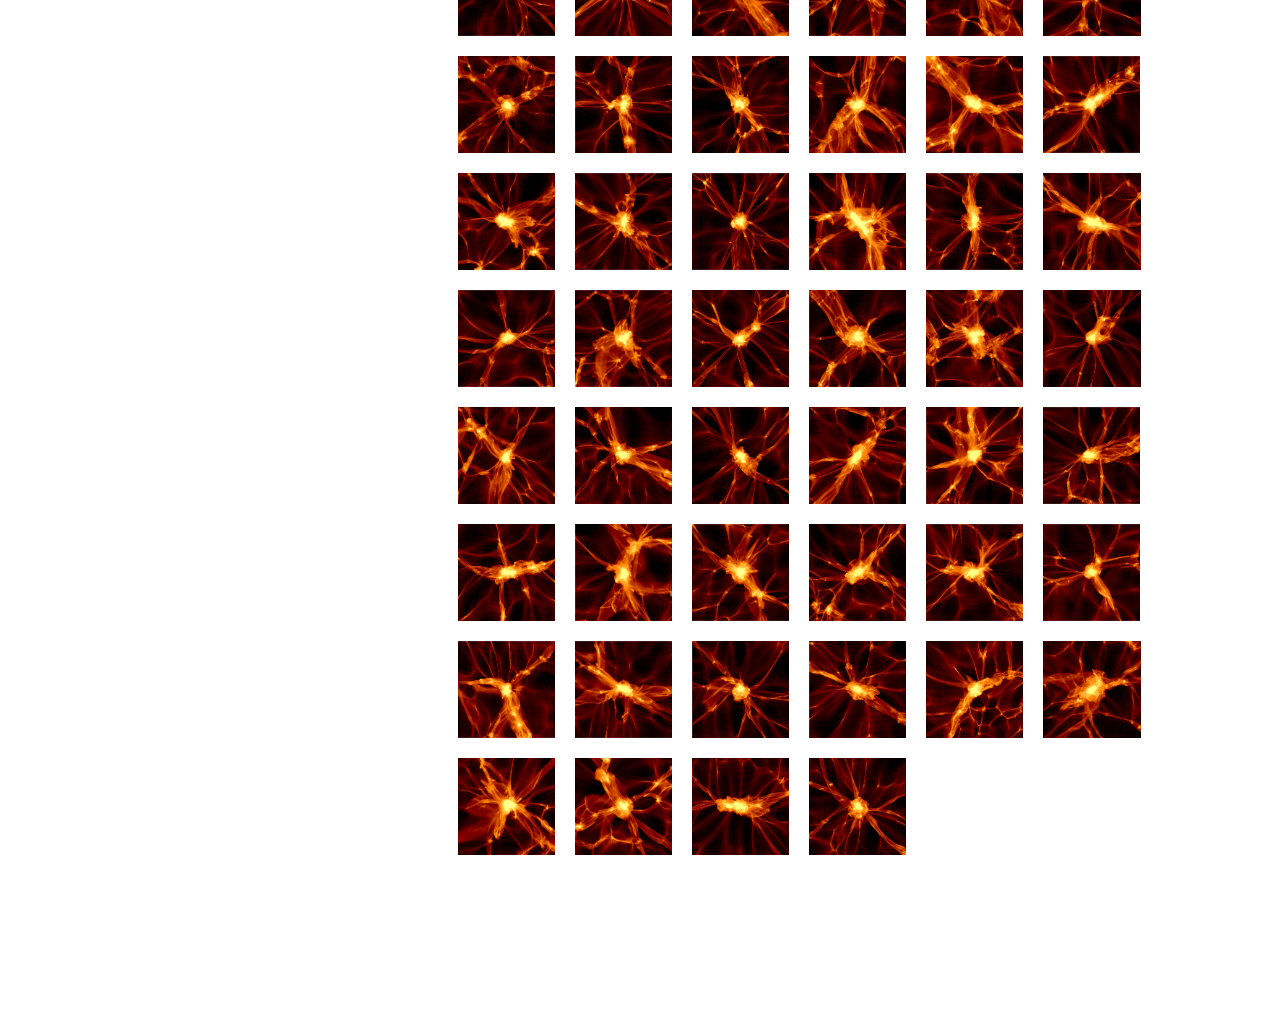
==== commit 24f2d2e5: "Update index.html" ====
--- a/halos/index.html
+++ b/halos/index.html
@@ -46,7 +46,7 @@
       <section>
         <h2><a id="welcome-to-github-pages" class="anchor" href="#welcome-to-github-pages" aria-hidden="true"><span aria-hidden="true" class="octicon octicon-link"></span></a>Halo Visualization Gallery</h2>
         
-        <p>Snapshots of the 100 most massive halos in a cosmological $N$-body simulation at redshift $z=1$.  The simulations were run with the Abacus $N$-body code for the Garrison et al. (in prep.) paper with a Planck 2015 cosmology in a $562 {\rm~Mpc}/h$ box with $1440^3$ particles (particle mass $5\times 10^{9} {\rm~M_\odot}/h$).  Each image is a $15 {\rm~Mpc}\times 15 {\rm~Mpc}\times 5 {\rm~Mpc}$ slice through the center of the halo.</p>
+        <p>Snapshots of the 100 most massive halos in a cosmological $N$-body simulation at redshift $z=1$.  The simulations were run with the Abacus $N$-body code for <a src="https://arxiv.org/abs/1605.02333">Garrison et al. (2016)</a> with a Planck 2015 cosmology in a $562 {\rm~Mpc}/h$ box with $1440^3$ particles (particle mass $5\times 10^{9} {\rm~M_\odot}/h$).  Each image is a $15 {\rm~Mpc}\times 15 {\rm~Mpc}\times 5 {\rm~Mpc}$ slice through the center of the halo.</p>
         
         <p>The halos were visualized using Phil Mansfield's <a href="https://github.com/phil-mansfield/gotetra">Gotetra</a> code, which uses phase-sheet tesselation to preserve the dark matter caustics.  The renderings are only medium-resolution, because the underlying simulation itself is only medium-resolution (you can clearly see the individual phase sheets in the voids of the simulation).  One motivation of rendering many halos at medium resolution was to get a sense of the diversity of morphologies of halos in these simulations.  For examples of extremely high resolution images rendered with Gotetra, see <a href="http://www.benediktdiemer.com/visualization/images/">Benedikt Diemer's visualization page</a>, which was the inspiration for this gallery.</p>
         
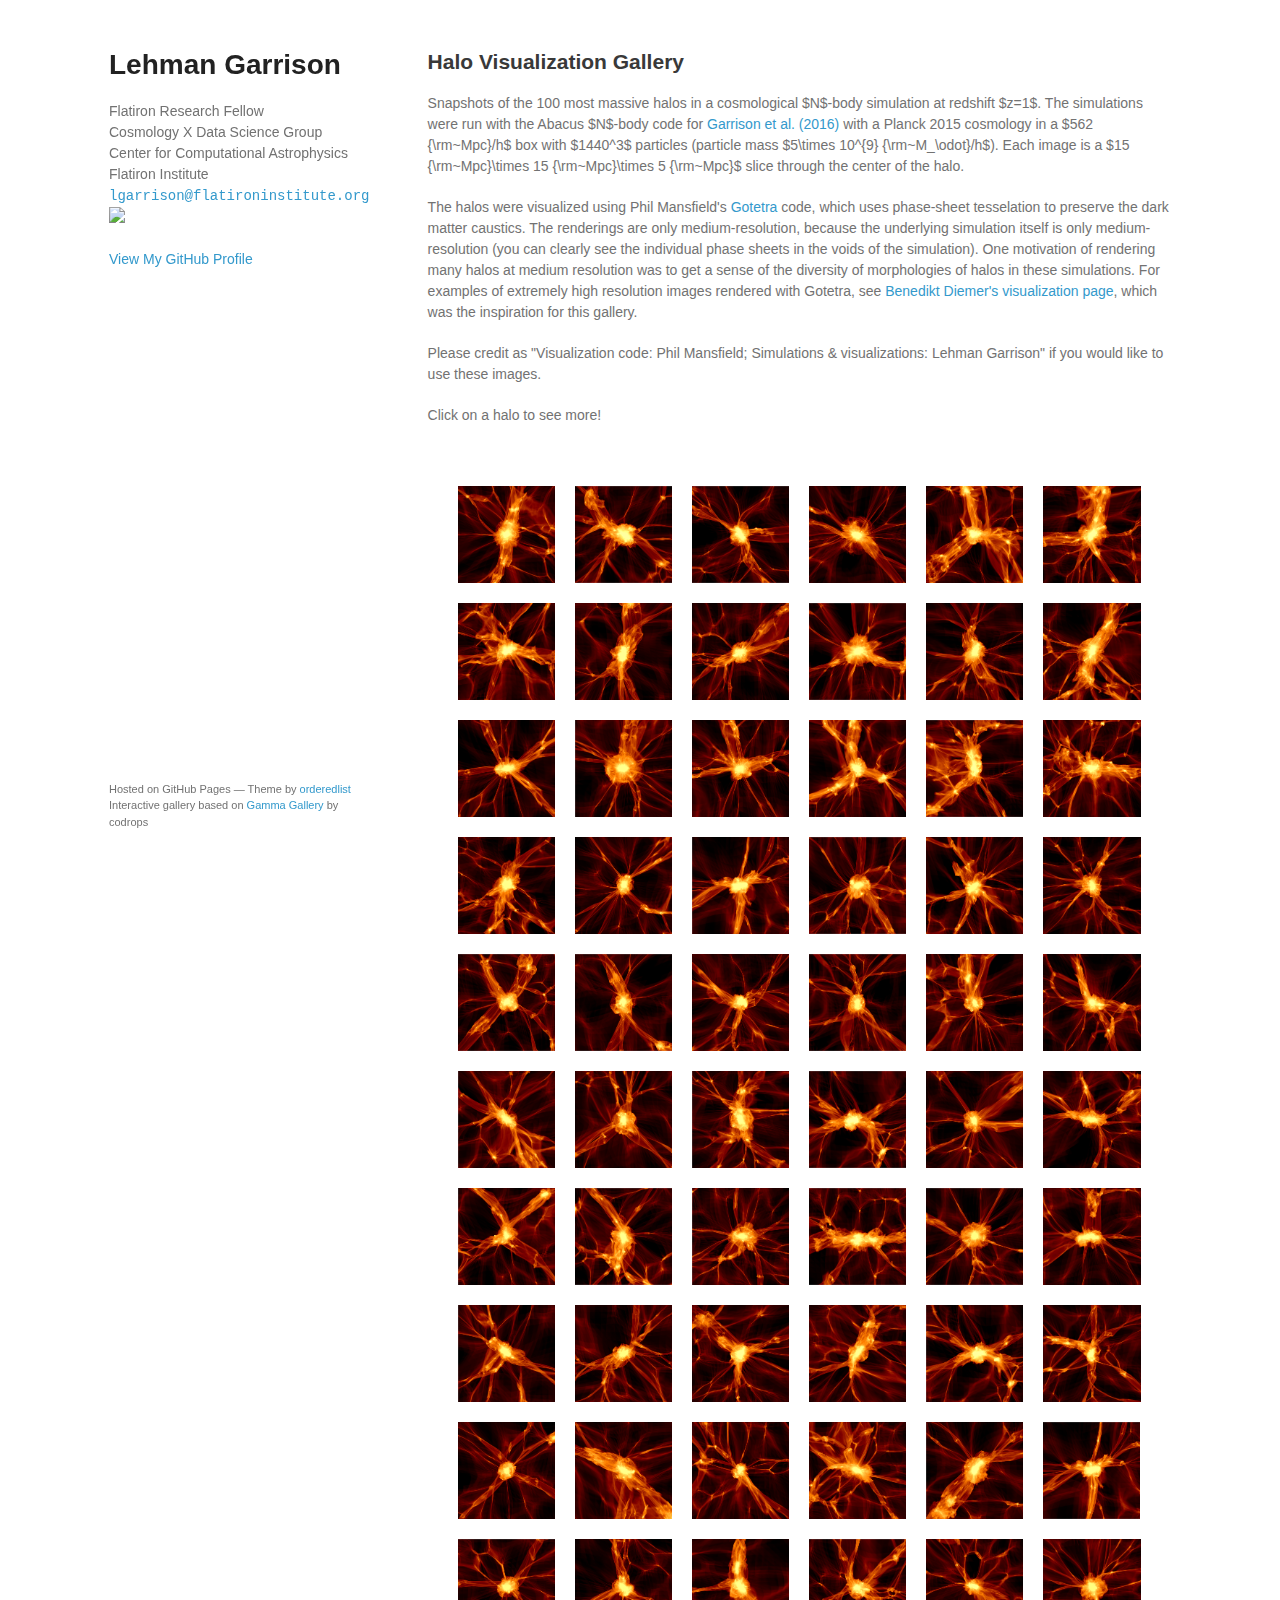
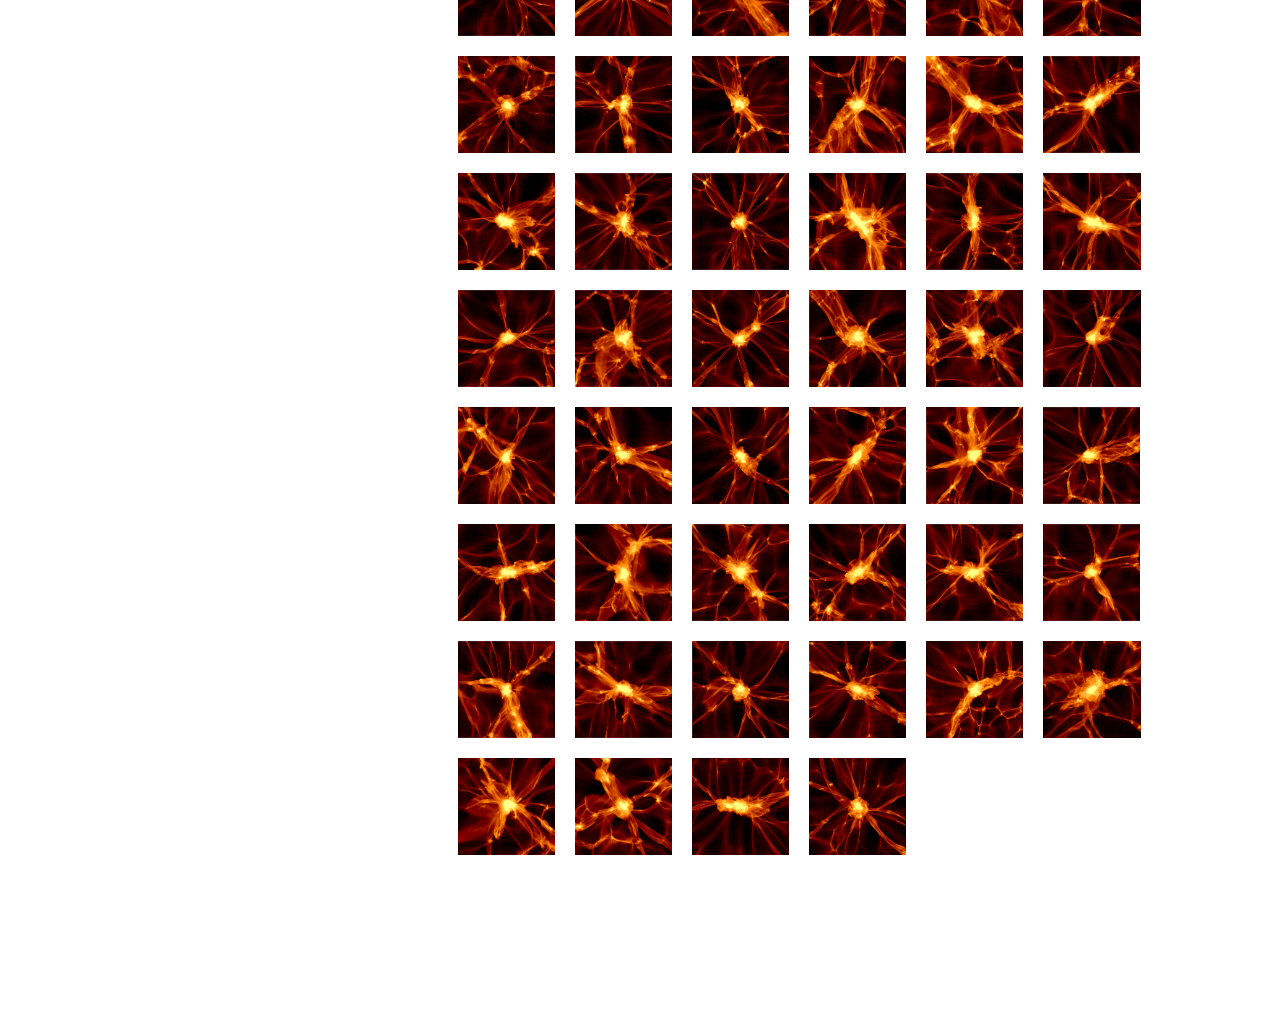
==== commit 7e0a23a2: "Update index.html" ====
--- a/halos/index.html
+++ b/halos/index.html
@@ -3,7 +3,7 @@
   <head>
     <meta charset="utf-8">
     <meta http-equiv="X-UA-Compatible" content="chrome=1">
-    <title>Lehman Garrison &mdash; Graduate Student, Harvard-Smithsonian Center for Astrophysics</title>
+    <title>Lehman Garrison &mdash; Flatiron Research Fellow</title>
 
     <link rel="stylesheet" href="../stylesheets/styles.css">
     <link rel="stylesheet" href="../stylesheets/github-light.css">
@@ -36,9 +36,13 @@
     <div class="wrapper">
       <header>
         <h1>Lehman Garrison</h1>
-        <p>Graduate Student, Harvard-Smithsonian Center for Astrophysics<br>
-          <a href="mailto:lgarrison@cfa.harvard.edu" class="email">lgarrison@cfa.harvard.edu</a></p>
-
+        <p>Flatiron Research Fellow<br>
+          Cosmology X Data Science Group<br>
+          Center for Computational Astrophysics<br>
+          Flatiron Institute<br>
+          <a href="mailto:lgarrison@flatironinstitute.org" class="email">lgarrison@flatironinstitute.org</a>
+          <img src="headshot_small_square.jpg">
+        </p>
 
         <p class="view"><a href="https://github.com/lgarrison">View My GitHub Profile</a></p>
 
@@ -46,7 +50,7 @@
       <section>
         <h2><a id="welcome-to-github-pages" class="anchor" href="#welcome-to-github-pages" aria-hidden="true"><span aria-hidden="true" class="octicon octicon-link"></span></a>Halo Visualization Gallery</h2>
         
-        <p>Snapshots of the 100 most massive halos in a cosmological $N$-body simulation at redshift $z=1$.  The simulations were run with the Abacus $N$-body code for <a src="https://arxiv.org/abs/1605.02333">Garrison et al. (2016)</a> with a Planck 2015 cosmology in a $562 {\rm~Mpc}/h$ box with $1440^3$ particles (particle mass $5\times 10^{9} {\rm~M_\odot}/h$).  Each image is a $15 {\rm~Mpc}\times 15 {\rm~Mpc}\times 5 {\rm~Mpc}$ slice through the center of the halo.</p>
+        <p>Snapshots of the 100 most massive halos in a cosmological $N$-body simulation at redshift $z=1$.  The simulations were run with the Abacus $N$-body code for <a href="https://arxiv.org/abs/1605.02333">Garrison et al. (2016)</a> with a Planck 2015 cosmology in a $562 {\rm~Mpc}/h$ box with $1440^3$ particles (particle mass $5\times 10^{9} {\rm~M_\odot}/h$).  Each image is a $15 {\rm~Mpc}\times 15 {\rm~Mpc}\times 5 {\rm~Mpc}$ slice through the center of the halo.</p>
         
         <p>The halos were visualized using Phil Mansfield's <a href="https://github.com/phil-mansfield/gotetra">Gotetra</a> code, which uses phase-sheet tesselation to preserve the dark matter caustics.  The renderings are only medium-resolution, because the underlying simulation itself is only medium-resolution (you can clearly see the individual phase sheets in the voids of the simulation).  One motivation of rendering many halos at medium resolution was to get a sense of the diversity of morphologies of halos in these simulations.  For examples of extremely high resolution images rendered with Gotetra, see <a href="http://www.benediktdiemer.com/visualization/images/">Benedikt Diemer's visualization page</a>, which was the inspiration for this gallery.</p>
         
